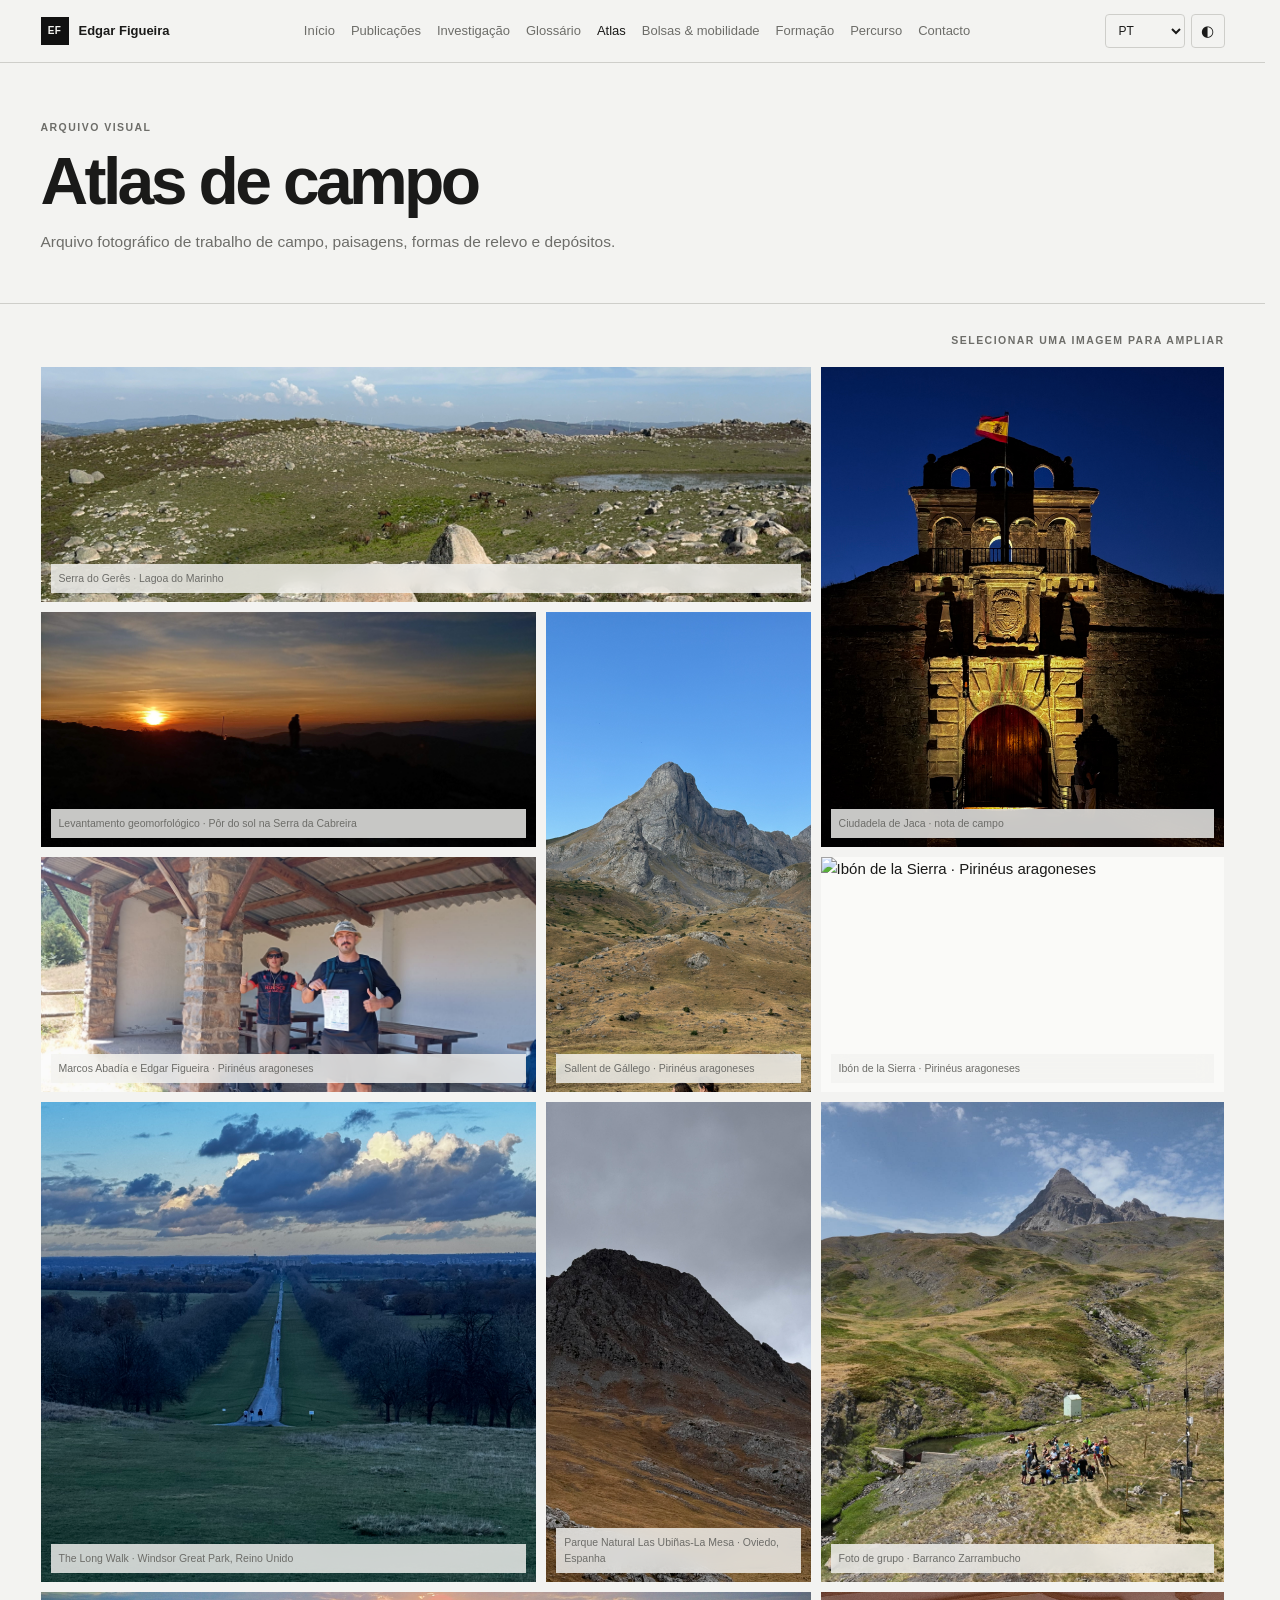
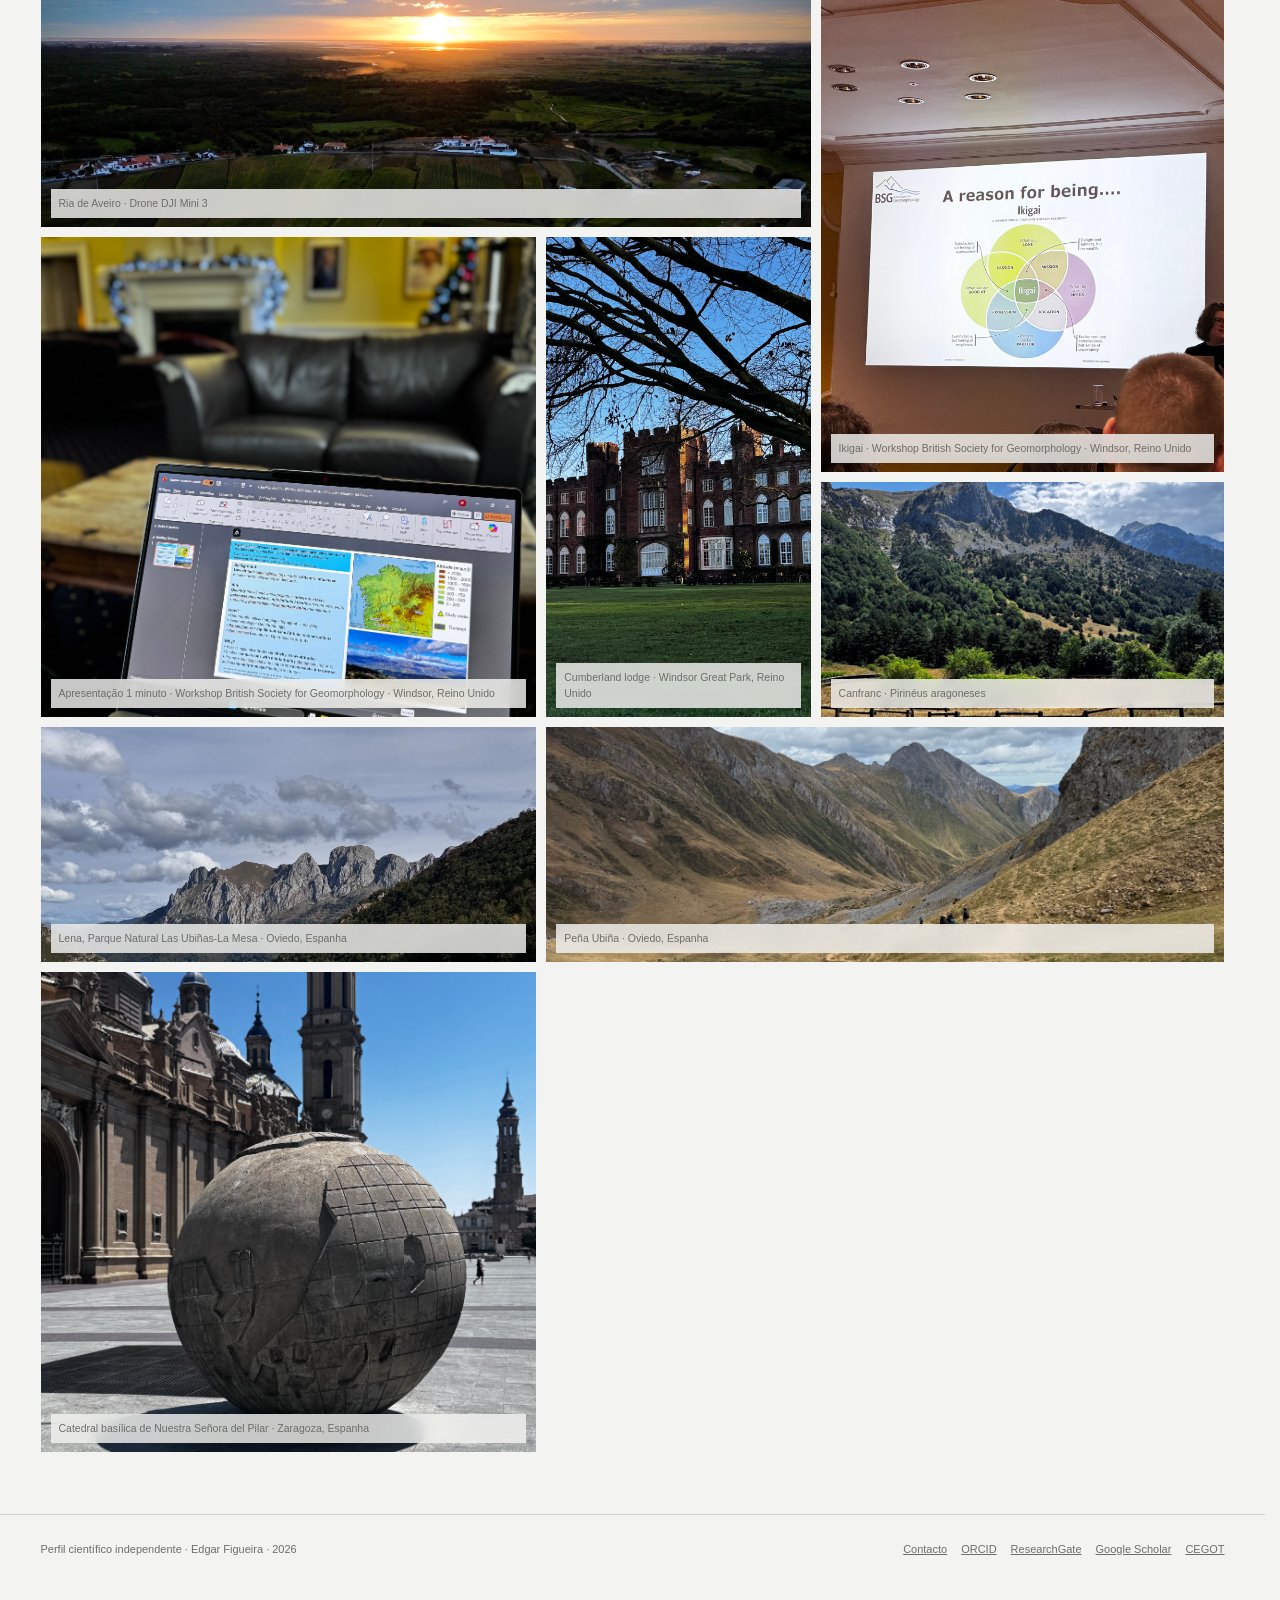
==== atlas.html @ c6c8e788 "Initial portfolio website Initial portfolio website" ====
<!DOCTYPE html>

<html lang="pt">
<head>
<meta charset="utf-8"/>
<meta content="width=device-width,initial-scale=1" name="viewport"/>
<meta content="light dark" name="color-scheme"/>
<link href="styles.css" rel="stylesheet"/>
<meta content="Atlas de campo — fotografias de trabalho de campo, paisagens de montanha e evidências geomorfológicas." data-i18n-content="atlas_meta_description" name="description"/>
<title data-i18n="atlas_meta_title">Atlas de campo · Edgar Figueira</title>
<link data-site-favicon="1" href="assets/favicon.svg" rel="icon" type="image/svg+xml"/>
</head>
<body>
<a class="skip-link" data-i18n="skip" href="#main"></a>
<header class="site-header">
<nav aria-label="Navegação principal" class="navbar" data-i18n-aria="nav_primary">
<a class="brand" href="index.html"><span class="brand-mark" data-profile-mark="1">EF</span><span data-profile-name="1">Edgar Figueira</span></a>
<div class="nav-links" id="navLinks">
<a data-i18n="nav_home" href="index.html"></a><a data-i18n="nav_works" href="works.html"></a><a data-i18n="nav_research" href="research.html"></a><a data-i18n="nav_terms" href="terminology.html"></a><a aria-current="page" data-i18n="nav_atlas" href="atlas.html"></a><a data-i18n="nav_mobility" href="mobility.html"></a><a data-i18n="nav_training" href="training.html"></a><a data-i18n="nav_cv" href="cv.html"></a><a data-i18n="nav_contact" href="contact.html"></a>
</div>
<div class="nav-actions">
<select aria-label="Selecionar idioma" class="lang-select" data-i18n-aria="language_select" id="languageSelect">
<option value="pt">PT</option>
<option value="es">ES</option>
<option value="en">EN</option>
<option value="de">DE</option>
<option value="fr">FR</option>
<option value="it">IT</option>
<option value="no">NO</option>
<option value="zh">中文</option></select><button class="icon-btn" data-i18n-aria="theme" id="themeToggle">
						◐</button><button aria-expanded="false" class="icon-btn menu-btn" data-i18n-aria="menu" id="menuToggle">
						☰
					</button>
</div>
</nav>
</header>
<main id="main">
<section class="page-hero">
<div class="shell">
<div class="kicker" data-i18n="atlas_kicker"></div>
<h1 data-i18n="atlas_title"></h1>
<p data-i18n="atlas_copy"></p>
</div>
</section>
<section class="section atlas-page-section">
<div class="shell">
<div class="section-head atlas-head">
<div></div>
<span class="kicker" data-i18n="atlas_hint"></span>
</div>
<div class="atlas" id="fieldAtlas"></div>
</div>
</section>
</main>
<dialog class="photo-modal" id="photoModal">
<div class="modal-inner">
<div id="photoModalMedia"></div>
<div class="modal-bar">
<span id="photoModalCaption"></span><button class="text-action" data-i18n="close" id="photoModalClose"></button>
</div>
</div>
</dialog>
<footer>
<div class="shell footer-row">
<span><span data-i18n="footer"></span> · <span data-current-year=""></span></span>
<div class="footer-links">
<a data-i18n="nav_contact" href="contact.html"></a><a data-profile-link="orcid" href="https://orcid.org/0000-0001-9567-1648" rel="noopener" target="_blank">ORCID</a><a data-profile-link="researchgate" href="https://www.researchgate.net/profile/Edgar-Figueira-2" rel="noopener" target="_blank">ResearchGate</a><a data-profile-link="googleScholar" href="https://scholar.google.com/citations?user=lm7kI1sAAAAJ&amp;hl=pt-PT&amp;oi=ao" rel="noopener" target="_blank">Google Scholar</a><a data-profile-link="cegot" href="https://cegot.pt/pt/membros/edgar-junceiro-ramos-carneiro-figueira" rel="noopener" target="_blank">CEGOT</a>
</div>
</div>
</footer>
<script src="js/data-loader.js"></script>
<script src="js/app.js"></script>
<script src="js/gallery-render.js"></script>
</body>
</html>
---- styles.css ----
:root {
	--bg: #f3f3f1;
	--text: #1a1a19;
	--muted: #6d6d69;
	--line: #cececa;
	--line2: #a9a9a4;
	--paper: #fafaf8;
	--invert: #111;
	--invtext: #f5f5f2;
	--max: 1240px;
	--shadow: 0 18px 50px rgba(0, 0, 0, 0.08);
}
html[data-theme="dark"] {
	--bg: #171716;
	--text: #ededeb;
	--muted: #a7a7a1;
	--line: #343432;
	--line2: #5d5d58;
	--paper: #1e1e1c;
	--invert: #f0f0ec;
	--invtext: #141413;
	--shadow: 0 20px 55px rgba(0, 0, 0, 0.28);
}
* {
	box-sizing: border-box;
}
html {
	scroll-behavior: smooth;
}
body {
	margin: 0;
	background: var(--bg);
	color: var(--text);
	font-family:
		-apple-system, BlinkMacSystemFont, "Segoe UI", Inter, Roboto, Helvetica,
		Arial, sans-serif;
	font-size: 15px;
	line-height: 1.55;
	-webkit-font-smoothing: antialiased;
}
a {
	color: inherit;
}
button,
select,
input {
	font: inherit;
}
.skip-link {
	position: absolute;
	left: -9999px;
}
.skip-link:focus {
	left: 16px;
	top: 16px;
	z-index: 999;
	background: var(--paper);
	padding: 8px 12px;
}
.shell {
	max-width: var(--max);
	margin: 0 auto;
	padding: 0 28px;
}
.site-header {
	position: sticky;
	top: 0;
	z-index: 100;
	background: color-mix(in srgb, var(--bg) 90%, transparent);
	backdrop-filter: blur(18px);
	border-bottom: 1px solid var(--line);
}
.navbar {
	max-width: var(--max);
	margin: auto;
	min-height: 62px;
	padding: 0 28px;
	display: grid;
	grid-template-columns: auto 1fr auto;
	align-items: center;
	gap: 26px;
}
.brand {
	display: inline-flex;
	align-items: center;
	gap: 10px;
	text-decoration: none;
	font-size: 13px;
	font-weight: 700;
}
.brand-mark {
	width: 28px;
	height: 28px;
	display: grid;
	place-items: center;
	background: var(--invert);
	color: var(--invtext);
	font-size: 10px;
	letter-spacing: 0.03em;
}
.nav-links {
	display: flex;
	justify-content: center;
	gap: 20px;
}
.nav-links a {
	text-decoration: none;
	color: var(--muted);
	font-size: 13px;
}
.nav-links a:hover,
.nav-links a[aria-current="page"] {
	color: var(--text);
}
.nav-actions {
	display: flex;
	gap: 6px;
	align-items: center;
}
.icon-btn,
.lang-select {
	height: 34px;
	border: 1px solid var(--line);
	background: transparent;
	color: var(--text);
	border-radius: 4px;
}
.icon-btn {
	width: 34px;
	cursor: pointer;
}
.lang-select {
	padding: 0 25px 0 9px;
	font-size: 12px;
}
.menu-btn {
	display: none;
}
.hero {
	padding: 72px 0 50px;
}
.hero-grid {
	display: grid;
	grid-template-columns: minmax(0, 1.25fr) minmax(260px, 0.55fr);
	gap: clamp(44px, 8vw, 110px);
	align-items: end;
}
.kicker,
.eyebrow {
	font-size: 10.5px;
	text-transform: uppercase;
	letter-spacing: 0.14em;
	color: var(--muted);
	font-weight: 700;
}
.hero h1,
.page-hero h1,
.work-detail-head h1 {
	margin: 14px 0 16px;
	font-size: clamp(44px, 6.7vw, 76px);
	line-height: 0.98;
	letter-spacing: -0.055em;
	font-weight: 720;
}
.hero-subtitle {
	font-size: clamp(19px, 2.1vw, 27px);
	line-height: 1.3;
	letter-spacing: -0.025em;
	max-width: 760px;
	margin: 0;
}
.hero-copy,
.page-hero p {
	color: var(--muted);
	max-width: 720px;
	font-size: 15.5px;
}
.hero-copy {
	margin: 20px 0 24px;
}
.actions {
	display: flex;
	gap: 18px;
	flex-wrap: wrap;
}
.text-action,
.back-link {
	background: none;
	border: 0;
	padding: 0;
	color: var(--text);
	text-decoration: none;
	font-size: 12.5px;
	font-weight: 650;
	cursor: pointer;
	border-bottom: 1px solid var(--line2);
	padding-bottom: 2px;
}
.text-action:hover,
.back-link:hover {
	border-color: var(--text);
}
.text-action.strong {
	display: inline-block;
	margin-top: 18px;
}
.portrait-wrap {
	margin: 0;
}
.portrait-wrap img {
	width: 100%;
	aspect-ratio: 4/5;
	object-fit: cover;
	display: block;
}
.portrait-wrap figcaption {
	border-top: 1px solid var(--line);
	margin-top: 9px;
	padding-top: 8px;
	color: var(--muted);
	font-size: 11px;
	display: flex;
	justify-content: space-between;
	gap: 12px;
}
.section {
	border-top: 1px solid var(--line);
	padding: 62px 0;
}
.section-head {
	display: grid;
	grid-template-columns: minmax(0, 1fr) minmax(260px, 0.75fr);
	gap: 42px;
	align-items: end;
	margin-bottom: 34px;
}
.section-title {
	font-size: clamp(27px, 3.2vw, 40px);
	line-height: 1.08;
	letter-spacing: -0.04em;
	margin: 0;
	font-weight: 690;
}
.section-copy {
	color: var(--muted);
	margin: 0;
	max-width: 650px;
}
.editorial-lines {
	border-top: 1px solid var(--line);
}
.editorial-line {
	display: grid;
	grid-template-columns: 58px minmax(180px, 0.7fr) 1.3fr;
	gap: 28px;
	padding: 22px 0;
	border-bottom: 1px solid var(--line);
}
.editorial-line .num {
	font-size: 10px;
	color: var(--muted);
	letter-spacing: 0.1em;
}
.editorial-line h3 {
	font-size: 18px;
	margin: 0;
	letter-spacing: -0.025em;
	font-weight: 650;
}
.editorial-line p {
	margin: 0;
	color: var(--muted);
}
.selected-list {
	border-top: 1px solid var(--line);
}
.selected-item {
	display: grid;
	grid-template-columns: 105px 1fr auto;
	gap: 24px;
	align-items: start;
	padding: 24px 0;
	border-bottom: 1px solid var(--line);
	text-decoration: none;
}
.selected-item span {
	font-size: 11px;
	color: var(--muted);
	text-transform: uppercase;
	letter-spacing: 0.08em;
}
.selected-item strong {
	font-size: 18px;
	line-height: 1.35;
	letter-spacing: -0.02em;
	font-weight: 620;
}
.selected-item em {
	font-style: normal;
	color: var(--muted);
	font-size: 12px;
	white-space: nowrap;
}
.selected-item:hover strong {
	text-decoration: underline;
	text-underline-offset: 4px;
}
.metrics {
	display: grid;
	grid-template-columns: repeat(4, 1fr);
	gap: 26px;
}
.metric {
	padding-top: 12px;
	border-top: 1px solid var(--line2);
}
.metric strong {
	display: block;
	font-size: 34px;
	line-height: 1;
	letter-spacing: -0.04em;
	font-weight: 650;
}
.metric span {
	display: block;
	color: var(--muted);
	font-size: 11px;
	margin-top: 7px;
}
.atlas {
	display: grid;
	grid-template-columns: 1.35fr 0.72fr 1.1fr;
	grid-auto-rows: 235px;
	gap: 10px;
}
.atlas-item {
	margin: 0;
	position: relative;
	overflow: hidden;
	background: var(--paper);
	cursor: pointer;
}
.atlas-item.landscape:nth-child(3n + 1) {
	grid-column: span 2;
}
.atlas-item.portrait {
	grid-row: span 2;
}
.atlas-item img {
	width: 100%;
	height: 100%;
	object-fit: cover;
	display: block;
	transition: transform 0.35s ease;
}
.atlas-item:hover img {
	transform: scale(1.012);
}
.atlas-item figcaption {
	position: absolute;
	left: 10px;
	right: 10px;
	bottom: 9px;
	background: color-mix(in srgb, var(--bg) 82%, transparent);
	backdrop-filter: blur(8px);
	padding: 6px 8px;
	font-size: 10.5px;
	color: var(--muted);
}
.photo-placeholder,
.photo-slot > div {
	width: 100%;
	height: 100%;
	display: flex;
	flex-direction: column;
	justify-content: flex-end;
	padding: 18px;
	background: linear-gradient(145deg, var(--paper), var(--bg));
	border: 1px solid var(--line);
	color: var(--muted);
}
.photo-placeholder span,
.photo-slot span {
	font-size: 10px;
	margin-bottom: auto;
}
.photo-placeholder strong,
.photo-slot strong {
	color: var(--text);
	font-size: 13px;
}
.photo-placeholder em,
.photo-slot em {
	font-style: normal;
	font-size: 10px;
	text-transform: uppercase;
	letter-spacing: 0.12em;
}
.photo-modal {
	border: 0;
	padding: 0;
	background: transparent;
	max-width: min(92vw, 1100px);
	max-height: 92vh;
}
.photo-modal::backdrop {
	background: rgba(0, 0, 0, 0.78);
}
.modal-inner {
	background: var(--paper);
	padding: 10px;
}
.modal-inner img {
	display: block;
	max-width: 100%;
	max-height: 78vh;
	object-fit: contain;
}
.modal-bar {
	display: flex;
	justify-content: space-between;
	gap: 18px;
	padding: 10px 4px 2px;
	color: var(--muted);
	font-size: 11px;
}
.page-hero {
	padding: 56px 0 34px;
}
.page-hero h1 {
	font-size: clamp(40px, 5.5vw, 66px);
}
.works-layout {
	display: grid;
	grid-template-columns: minmax(0, 1.1fr) minmax(360px, 0.9fr);
	gap: 54px;
	align-items: start;
	padding-bottom: 76px;
}
.works-panel {
	min-width: 0;
}
.filters {
	position: sticky;
	top: 62px;
	z-index: 40;
	background: color-mix(in srgb, var(--bg) 94%, transparent);
	backdrop-filter: blur(16px);
	padding: 12px 0 16px;
	border-bottom: 1px solid var(--line);
}
.filter-row {
	display: grid;
	grid-template-columns: 1fr auto auto;
	gap: 8px;
}
.search-input,
.filter-select {
	height: 38px;
	background: transparent;
	border: 1px solid var(--line);
	color: var(--text);
	border-radius: 3px;
	padding: 0 10px;
	font-size: 12.5px;
}
.filter-summary {
	color: var(--muted);
	font-size: 10.5px;
	margin-top: 8px;
}
.works-list {
	border-top: 1px solid var(--line);
}
.work-row {
	display: grid;
	grid-template-columns: 104px 1fr;
	gap: 22px;
	padding: 25px 0;
	border-bottom: 1px solid var(--line);
}
.work-row.is-active {
	background: linear-gradient(
		90deg,
		color-mix(in srgb, var(--text) 5%, transparent),
		transparent
	);
}
.work-index {
	display: flex;
	flex-direction: column;
	gap: 4px;
	color: var(--muted);
	font-size: 10.5px;
	text-transform: uppercase;
	letter-spacing: 0.08em;
}
.work-main h2 {
	font-size: 17px;
	line-height: 1.38;
	letter-spacing: -0.018em;
	margin: 0 0 8px;
	font-weight: 620;
}
.work-main h2 a {
	text-decoration: none;
}
.work-main h2 a:hover {
	text-decoration: underline;
	text-underline-offset: 4px;
}
.work-main p {
	margin: 0;
	color: var(--muted);
	font-size: 12.5px;
}
.work-venue {
	margin-top: 3px !important;
}
.work-actions {
	display: flex;
	gap: 15px;
	flex-wrap: wrap;
	margin-top: 13px;
}
.map-panel {
	position: sticky;
	top: 80px;
}
.map-frame {
	border-top: 1px solid var(--line2);
	border-bottom: 1px solid var(--line);
	padding: 10px 0;
}
.map-toolbar {
	display: flex;
	justify-content: space-between;
	align-items: center;
	gap: 16px;
	margin-bottom: 8px;
}
.map-focus {
	font-size: 10.5px;
	color: var(--muted);
	margin: 8px 0 0;
}
.map-panel #map {
	height: min(68vh, 650px);
	min-height: 500px;
	background: var(--paper);
}
.leaflet-container {
	font-family: inherit;
	background: #deded9;
}
.leaflet-tile-pane {
	filter: grayscale(1) contrast(0.88) brightness(1.05);
}
html[data-theme="dark"] .leaflet-tile-pane {
	filter: grayscale(1) invert(0.88) hue-rotate(180deg) brightness(0.7)
		contrast(0.82);
}
.region-outline {
	stroke: var(--muted) !important;
	fill: var(--text) !important;
}
.work-extent {
	stroke: var(--text) !important;
	fill: var(--text) !important;
}
.leaflet-control-attribution {
	font-size: 8px !important;
}
.research-layout {
	display: grid;
	grid-template-columns: 250px 1fr;
	gap: 55px;
	align-items: start;
}
.research-nav {
	position: sticky;
	top: 88px;
}
.research-nav a {
	display: block;
	padding: 8px 0;
	border-bottom: 1px solid var(--line);
	font-size: 12px;
	color: var(--muted);
	text-decoration: none;
}
.research-nav a:hover {
	color: var(--text);
}
.research-copy section {
	padding: 0 0 45px;
}
.research-copy h2 {
	font-size: 29px;
	letter-spacing: -0.035em;
	margin: 0 0 15px;
}
.research-copy p {
	color: var(--muted);
	max-width: 760px;
}
.glossary-tools {
	display: grid;
	grid-template-columns: 1fr auto;
	gap: 8px;
	margin: 24px 0 8px;
}
.glossary-count {
	font-size: 10.5px;
	color: var(--muted);
	margin-bottom: 8px;
}
.glossary-list {
	border-top: 1px solid var(--line);
}
.glossary-row {
	border-bottom: 1px solid var(--line);
}
.glossary-row summary {
	list-style: none;
	cursor: pointer;
	display: grid;
	grid-template-columns: 50px 1fr auto;
	gap: 18px;
	align-items: center;
	padding: 14px 0;
}
.glossary-row summary::-webkit-details-marker {
	display: none;
}
.glossary-no {
	font-size: 10px;
	color: var(--muted);
}
.glossary-main {
	display: flex;
	flex-direction: column;
}
.glossary-main strong {
	font-size: 14px;
	font-weight: 620;
}
.glossary-main small {
	color: var(--muted);
	font-size: 10.5px;
}
.glossary-expand {
	color: var(--muted);
	font-size: 10px;
}
.language-grid {
	display: grid;
	grid-template-columns: repeat(4, 1fr);
	gap: 0;
	border-top: 1px solid var(--line);
	padding: 0 0 14px 50px;
}
.language-grid div {
	padding: 12px 14px 5px 0;
}
.language-grid span {
	display: block;
	color: var(--muted);
	font-size: 9px;
	letter-spacing: 0.08em;
	margin-bottom: 3px;
}
.language-grid strong {
	font-size: 12.5px;
	font-weight: 580;
}
.glossary-note {
	font-size: 11px;
	color: var(--muted);
	margin-top: 16px;
}
.cv-grid {
	display: grid;
	grid-template-columns: 260px 1fr;
	gap: 58px;
	padding-bottom: 75px;
}
.cv-aside {
	position: sticky;
	top: 88px;
}
.cv-aside p {
	color: var(--muted);
	font-size: 13px;
}
.cv-block {
	border-top: 1px solid var(--line2);
	padding: 20px 0 38px;
}
.cv-block h2 {
	font-size: 26px;
	margin: 0 0 12px;
	letter-spacing: -0.03em;
}
.cv-entry {
	display: grid;
	grid-template-columns: 135px 1fr;
	gap: 22px;
	padding: 15px 0;
	border-bottom: 1px solid var(--line);
}
.cv-entry .date {
	font-size: 10.5px;
	color: var(--muted);
}
.cv-entry h3 {
	font-size: 14px;
	margin: 0 0 3px;
}
.cv-entry p {
	font-size: 12.5px;
	color: var(--muted);
	margin: 0;
}
.work-detail {
	padding: 50px 0 80px;
}
.work-detail-head {
	max-width: 990px;
	padding: 22px 0 38px;
}
.work-detail-head h1 {
	font-size: clamp(34px, 5vw, 62px);
	max-width: 980px;
}
.detail-authors {
	font-size: 14px;
	margin: 0;
}
.detail-venue {
	color: var(--muted);
	font-size: 12.5px;
	margin: 4px 0 0;
}
.detail-grid {
	display: grid;
	grid-template-columns: minmax(0, 1.25fr) minmax(320px, 0.75fr);
	gap: 65px;
	align-items: start;
	border-top: 1px solid var(--line2);
	padding-top: 30px;
}
.detail-copy section {
	display: grid;
	grid-template-columns: 165px 1fr;
	gap: 26px;
	padding: 22px 0;
	border-bottom: 1px solid var(--line);
}
.detail-copy h2 {
	font-size: 11px;
	text-transform: uppercase;
	letter-spacing: 0.1em;
	margin: 2px 0;
	color: var(--muted);
}
.detail-copy p,
.detail-copy ul {
	margin: 0;
	font-size: 14px;
}
.detail-copy ul {
	padding-left: 18px;
}
.detail-copy li + li {
	margin-top: 7px;
}
.citation {
	font-family: ui-monospace, SFMono-Regular, Menlo, Consolas, monospace;
	font-size: 11.5px !important;
}
.source-note {
	color: var(--muted);
	font-size: 12px !important;
}
.detail-side {
	position: sticky;
	top: 82px;
}
.detail-map {
	height: 350px;
	background: var(--paper);
	border-top: 1px solid var(--line2);
	border-bottom: 1px solid var(--line);
}
.detail-photo {
	height: 230px;
	margin-top: 34px;
}
.related {
	margin-top: 55px;
	border-top: 1px solid var(--line2);
}
.related h2 {
	font-size: 18px;
	margin: 20px 0;
}
.related a {
	display: grid;
	grid-template-columns: 72px 1fr;
	gap: 20px;
	padding: 14px 0;
	border-bottom: 1px solid var(--line);
	text-decoration: none;
}
.related a span {
	font-size: 10.5px;
	color: var(--muted);
}
.related a strong {
	font-size: 13.5px;
	font-weight: 590;
}
.related a:hover strong {
	text-decoration: underline;
}
footer {
	border-top: 1px solid var(--line);
	padding: 26px 0 42px;
	color: var(--muted);
	font-size: 11px;
}
.footer-row {
	display: flex;
	justify-content: space-between;
	gap: 20px;
	flex-wrap: wrap;
}
.footer-links {
	display: flex;
	gap: 14px;
}
.footer-links a {
	color: var(--muted);
}
@media (max-width: 960px) {
	.navbar {
		grid-template-columns: auto auto;
		justify-content: space-between;
	}
	.nav-links {
		display: none;
		grid-column: 1/-1;
		justify-content: flex-start;
		padding-bottom: 10px;
	}
	.nav-links.open {
		display: flex;
		flex-wrap: wrap;
	}
	.menu-btn {
		display: block;
	}
	.hero-grid,
	.works-layout,
	.detail-grid,
	.cv-grid,
	.research-layout {
		grid-template-columns: 1fr;
	}
	.portrait-wrap {
		max-width: 380px;
	}
	.map-panel,
	.detail-side,
	.cv-aside,
	.research-nav {
		position: static;
	}
	.map-panel #map {
		min-height: 430px;
		height: 54vh;
	}
	.section-head {
		grid-template-columns: 1fr;
	}
	.atlas {
		grid-template-columns: 1fr 1fr;
		grid-auto-rows: 210px;
	}
	.atlas-item.landscape:nth-child(3n + 1) {
		grid-column: span 2;
	}
	.language-grid {
		grid-template-columns: repeat(2, 1fr);
	}
	.metrics {
		grid-template-columns: repeat(2, 1fr);
	}
}
@media (max-width: 620px) {
	body {
		font-size: 14px;
	}
	.shell,
	.navbar {
		padding-left: 17px;
		padding-right: 17px;
	}
	.brand span:last-child {
		display: none;
	}
	.hero {
		padding-top: 48px;
	}
	.hero h1 {
		font-size: 46px;
	}
	.section {
		padding: 48px 0;
	}
	.editorial-line {
		grid-template-columns: 35px 1fr;
	}
	.editorial-line p {
		grid-column: 2;
	}
	.selected-item {
		grid-template-columns: 72px 1fr;
	}
	.selected-item em {
		display: none;
	}
	.atlas {
		grid-template-columns: 1fr;
		grid-auto-rows: auto;
	}
	.atlas-item {
		height: 220px;
	}
	.atlas-item.landscape:nth-child(3n + 1) {
		grid-column: auto;
	}
	.atlas-item.portrait {
		grid-row: auto;
		height: 360px;
	}
	.filter-row,
	.glossary-tools {
		grid-template-columns: 1fr;
	}
	.work-row {
		grid-template-columns: 72px 1fr;
	}
	.language-grid {
		grid-template-columns: 1fr;
		padding-left: 0;
	}
	.glossary-row summary {
		grid-template-columns: 35px 1fr;
	}
	.glossary-expand {
		display: none;
	}
	.detail-copy section {
		grid-template-columns: 1fr;
		gap: 8px;
	}
	.cv-entry {
		grid-template-columns: 1fr;
		gap: 5px;
	}
	.metrics {
		grid-template-columns: 1fr 1fr;
	}
}
@media (prefers-reduced-motion: reduce) {
	* {
		scroll-behavior: auto !important;
		transition: none !important;
	}
}
.metrics-source {
	margin: 18px 0 0;
	color: var(--muted);
	font-size: 10px;
	letter-spacing: 0.02em;
}
.metrics-source a {
	color: inherit;
	text-decoration: none;
	border-bottom: 1px solid var(--line);
}
.metrics-source a:hover {
	color: var(--text);
	border-color: var(--text);
}
.atlas-page-section {
	padding-top: 28px;
}
.atlas-head {
	grid-template-columns: 1fr auto;
	margin-bottom: 18px;
}
.atlas-head .kicker {
	text-align: right;
}
@media (max-width: 620px) {
	.atlas-head {
		grid-template-columns: 1fr;
	}
	.atlas-head .kicker {
		text-align: left;
	}
}
/* V4 — spatial index uses centroids + bounding-box navigation only */
.study-centroid {
	stroke: var(--text) !important;
	fill: var(--text) !important;
	transition:
		r 0.18s ease,
		fill-opacity 0.18s ease,
		stroke-width 0.18s ease;
}
.glossary-page-section {
	padding-top: 18px;
}
.glossary-shell {
	max-width: 980px;
}
.detail-photo-image {
	height: auto;
	margin: 34px 0 0;
}
.detail-photo-image img {
	display: block;
	width: 100%;
	max-height: 430px;
	object-fit: cover;
}
.detail-photo-image figcaption {
	margin-top: 7px;
	color: var(--muted);
	font-size: 10.5px;
}

/* V4.1 — robust per-work spatial index */
.study-centroid {
	cursor: pointer;
}
.leaflet-tooltip {
	font: 11px/1.35
		var(
			--font-sans,
			system-ui,
			-apple-system,
			BlinkMacSystemFont,
			"Segoe UI",
			sans-serif
		);
	background: var(--bg);
	color: var(--text);
	border: 1px solid var(--line);
	box-shadow: none;
	border-radius: 2px;
	padding: 6px 8px;
}
.leaflet-tooltip strong {
	font-weight: 650;
}
.leaflet-tooltip-top:before {
	border-top-color: var(--line);
}

/* V5 — photographic homepage + restrained scroll interaction */
.home-hero {
	padding-top: 64px;
	padding-bottom: 66px;
	overflow: hidden;
}
.home-hero-grid {
	grid-template-columns: minmax(0, 1.12fr) minmax(320px, 0.72fr);
	align-items: center;
}
.home-hero-copy {
	padding-bottom: 10px;
}
.home-hero-media {
	position: relative;
	min-width: 0;
	transform: translateY(var(--home-photo-shift, 0));
	transition: transform 0.08s linear;
}
.home-portrait {
	width: min(100%, 430px);
	margin-left: auto;
}
.home-portrait img {
	aspect-ratio: 4/5;
}
.home-field-image {
	position: absolute;
	left: -64px;
	bottom: 42px;
	width: min(55%, 240px);
	margin: 0;
	background: var(--bg);
	padding: 7px 7px 0;
	border-top: 1px solid var(--line2);
}
.home-field-image[hidden] {
	display: none;
}
.home-field-image img {
	display: block;
	width: 100%;
	aspect-ratio: 3/2;
	object-fit: cover;
}
.home-field-image figcaption {
	padding: 7px 0 8px;
	color: var(--muted);
	font-size: 9.5px;
	line-height: 1.35;
}
.home-highlights-section {
	padding-top: 56px;
	padding-bottom: 56px;
}
.home-atlas-preview {
	padding-top: 66px;
	padding-bottom: 72px;
}
.home-atlas-preview[hidden] {
	display: none;
}
.atlas-preview-head {
	align-items: start;
}
.home-photo-mosaic {
	display: grid;
	grid-template-columns: 1.38fr 0.78fr 1fr;
	grid-template-rows: 180px 180px;
	gap: 9px;
	min-height: 369px;
}
.home-photo {
	position: relative;
	display: block;
	overflow: hidden;
	background: var(--paper);
	min-width: 0;
}
.home-photo-1 {
	grid-column: 1;
	grid-row: 1/3;
}
.home-photo-2 {
	grid-column: 2;
	grid-row: 1/3;
}
.home-photo-3 {
	grid-column: 3;
	grid-row: 1;
}
.home-photo-4 {
	grid-column: 3;
	grid-row: 2;
}
.home-photo-5,
.home-photo-6 {
	display: none;
}
.home-photo img {
	width: 100%;
	height: 100%;
	object-fit: cover;
	display: block;
	transition:
		transform 0.55s cubic-bezier(0.2, 0.75, 0.25, 1),
		filter 0.35s ease;
}
.home-photo span {
	position: absolute;
	left: 10px;
	right: 10px;
	bottom: 9px;
	font-size: 9.5px;
	line-height: 1.35;
	color: #f5f5f2;
	text-shadow: 0 1px 8px rgba(0, 0, 0, 0.65);
	opacity: 0.92;
}
.home-photo:after {
	content: "";
	position: absolute;
	inset: auto 0 0;
	height: 45%;
	background: linear-gradient(to top, rgba(0, 0, 0, 0.38), transparent);
	pointer-events: none;
}
.home-photo span {
	z-index: 1;
}
@media (hover: hover) and (pointer: fine) {
	.home-photo:hover img {
		transform: scale(1.018);
	}
}
.home-metrics-section {
	padding-top: 74px;
	padding-bottom: 70px;
}
.home-metrics-section .metrics {
	gap: 44px;
}
.home-metrics-section .metric {
	border-top: 0;
	padding-top: 0;
}
.home-metrics-section .metric strong {
	font-size: clamp(42px, 5vw, 66px);
	font-weight: 580;
	letter-spacing: -0.06em;
	font-variant-numeric: tabular-nums;
}
.home-metrics-section .metric span {
	border-top: 1px solid var(--line2);
	padding-top: 9px;
	margin-top: 12px;
}
.home-contact-section {
	padding-top: 60px;
}
.contact-links {
	gap: 22px 28px;
}
.reveal-ready {
	opacity: 0;
	transform: translateY(13px);
	transition:
		opacity 0.7s ease,
		transform 0.7s cubic-bezier(0.2, 0.75, 0.25, 1);
}
.reveal-ready.is-visible {
	opacity: 1;
	transform: none;
}
@media (max-width: 1040px) {
	.home-field-image {
		left: -26px;
		width: 48%;
	}
	.home-photo-mosaic {
		grid-template-columns: 1.35fr 0.8fr;
		grid-template-rows: 210px 210px;
	}
	.home-photo-1 {
		grid-column: 1;
		grid-row: 1/3;
	}
	.home-photo-2 {
		grid-column: 2;
		grid-row: 1;
	}
	.home-photo-3 {
		grid-column: 2;
		grid-row: 2;
	}
	.home-photo-4 {
		display: none;
	}
}
@media (max-width: 960px) {
	.home-hero-grid {
		grid-template-columns: 1fr;
		align-items: start;
	}
	.home-hero-media {
		width: min(76vw, 540px);
		margin-left: auto;
		margin-top: 28px;
	}
	.home-portrait {
		width: 78%;
		margin-right: 0;
	}
	.home-field-image {
		display: block;
		left: 0;
		bottom: 34px;
		width: 43%;
	}
	.home-field-image[hidden] {
		display: none;
	}
	.home-metrics-section .metrics {
		gap: 34px;
	}
}
@media (max-width: 620px) {
	.home-hero {
		padding-top: 42px;
		padding-bottom: 52px;
	}
	.home-hero-media {
		width: 100%;
		margin-top: 34px;
	}
	.home-portrait {
		width: 82%;
		margin-left: auto;
	}
	.home-field-image {
		left: 0;
		bottom: 24px;
		width: 46%;
		padding: 5px 5px 0;
	}
	.home-photo-mosaic {
		display: grid;
		grid-template-columns: 1.25fr 0.75fr;
		grid-template-rows: 190px 150px;
		min-height: 349px;
		gap: 6px;
	}
	.home-photo-1 {
		grid-column: 1;
		grid-row: 1/3;
	}
	.home-photo-2 {
		grid-column: 2;
		grid-row: 1;
	}
	.home-photo-3 {
		grid-column: 2;
		grid-row: 2;
	}
	.home-photo-4 {
		display: none;
	}
	.home-metrics-section .metric strong {
		font-size: 42px;
	}
	.home-metrics-section .metrics {
		gap: 28px 20px;
	}
	.reveal-ready {
		transform: translateY(8px);
	}
}
@media (prefers-reduced-motion: reduce) {
	.home-hero-media {
		transform: none !important;
	}
	.reveal-ready {
		opacity: 1 !important;
		transform: none !important;
	}
}
.home-photo-mosaic[data-count="1"] {
	grid-template-columns: 1fr;
	grid-template-rows: 390px;
}
.home-photo-mosaic[data-count="1"] .home-photo-1 {
	grid-column: 1;
	grid-row: 1;
}
.home-photo-mosaic[data-count="2"] {
	grid-template-columns: 1.45fr 0.8fr;
	grid-template-rows: 390px;
}
.home-photo-mosaic[data-count="2"] .home-photo-1 {
	grid-column: 1;
	grid-row: 1;
}
.home-photo-mosaic[data-count="2"] .home-photo-2 {
	grid-column: 2;
	grid-row: 1;
}
.home-photo-mosaic[data-count="3"] {
	grid-template-columns: 1.35fr 0.8fr;
	grid-template-rows: 195px 195px;
}
.home-photo-mosaic[data-count="3"] .home-photo-1 {
	grid-column: 1;
	grid-row: 1/3;
}
.home-photo-mosaic[data-count="3"] .home-photo-2 {
	grid-column: 2;
	grid-row: 1;
}
.home-photo-mosaic[data-count="3"] .home-photo-3 {
	grid-column: 2;
	grid-row: 2;
}
@media (max-width: 620px) {
	.home-photo-mosaic[data-count="1"] {
		grid-template-rows: 300px;
	}
	.home-photo-mosaic[data-count="2"] {
		grid-template-columns: 1fr 1fr;
		grid-template-rows: 260px;
	}
	.home-photo-mosaic[data-count="3"] {
		grid-template-columns: 1.15fr 0.85fr;
		grid-template-rows: 150px 150px;
	}
}

/* V6 — dedicated research, terminology, mobility and contact pages */
.nav-links {
	gap: 16px;
}
.research-editorial {
	display: grid;
	grid-template-columns: minmax(270px, 0.75fr) minmax(0, 1.25fr);
	gap: 70px;
	align-items: start;
}
.research-lead {
	position: sticky;
	top: 94px;
}
.research-lead h2 {
	font-size: clamp(28px, 3.4vw, 43px);
	letter-spacing: -0.045em;
	line-height: 1.07;
	margin: 10px 0 18px;
}
.research-lead p {
	color: var(--muted);
	max-width: 500px;
}
.research-axis-list {
	border-top: 1px solid var(--line);
}
.research-axis {
	display: grid;
	grid-template-columns: 48px 1fr;
	gap: 22px;
	padding: 25px 0;
	border-bottom: 1px solid var(--line);
}
.research-axis > span {
	font-size: 10px;
	color: var(--muted);
	letter-spacing: 0.1em;
	padding-top: 4px;
}
.research-axis h3 {
	margin: 0 0 8px;
	font-size: 20px;
	letter-spacing: -0.025em;
	font-weight: 640;
}
.research-axis p {
	margin: 0;
	color: var(--muted);
	max-width: 720px;
}
.research-methods-layout {
	display: grid;
	grid-template-columns: minmax(260px, 0.65fr) minmax(0, 1.35fr);
	gap: 70px;
	align-items: start;
}
.method-stream {
	display: flex;
	flex-wrap: wrap;
	gap: 0;
	margin-top: 28px;
	border-top: 1px solid var(--line);
}
.method-stream span {
	padding: 11px 18px 11px 0;
	margin-right: 18px;
	border-bottom: 1px solid var(--line);
	font-size: 12px;
	color: var(--muted);
}
.research-links {
	display: grid;
	grid-template-columns: repeat(3, 1fr);
	gap: 36px;
}
.research-links a {
	text-decoration: none;
	border-top: 1px solid var(--line2);
	padding-top: 13px;
}
.research-links a span {
	display: block;
	color: var(--muted);
	font-size: 10px;
	text-transform: uppercase;
	letter-spacing: 0.1em;
	margin-bottom: 15px;
}
.research-links a strong {
	font-size: 18px;
	letter-spacing: -0.02em;
	font-weight: 620;
}
.research-links a:hover strong {
	text-decoration: underline;
	text-underline-offset: 4px;
}
.mobility-layout {
	display: grid;
	grid-template-columns: 230px 1fr;
	gap: 70px;
	align-items: start;
}
.mobility-layout aside {
	position: sticky;
	top: 92px;
}
.mobility-layout aside p {
	font-size: 12.5px;
	color: var(--muted);
	margin: 12px 0 0;
}
.mobility-list {
	border-top: 1px solid var(--line2);
}
.mobility-entry {
	display: grid;
	grid-template-columns: 150px 1fr;
	gap: 34px;
	padding: 28px 0;
	border-bottom: 1px solid var(--line);
}
.mobility-meta {
	display: flex;
	flex-direction: column;
	gap: 6px;
	color: var(--muted);
	font-size: 10.5px;
	text-transform: uppercase;
	letter-spacing: 0.08em;
}
.mobility-main h2 {
	margin: 0;
	font-size: 20px;
	line-height: 1.25;
	letter-spacing: -0.025em;
	font-weight: 640;
}
.mobility-title-line {
	display: flex;
	justify-content: space-between;
	gap: 24px;
	align-items: flex-start;
}
.mobility-status {
	white-space: nowrap;
	font-size: 10px;
	color: var(--muted);
	border-bottom: 1px solid var(--line2);
	padding-bottom: 3px;
}
.mobility-place {
	font-size: 12px !important;
	color: var(--muted) !important;
	margin: 6px 0 14px !important;
}
.mobility-main p {
	margin: 0;
	max-width: 720px;
	color: var(--muted);
}
.mobility-link-row {
	margin-top: 14px !important;
}
.mobility-link {
	display: inline-flex;
	align-items: center;
	gap: 7px;
	font-size: 11.5px;
	color: var(--text);
	text-decoration: none;
	border-bottom: 1px solid var(--line2);
	padding-bottom: 3px;
	transition:
		border-color 0.2s ease,
		opacity 0.2s ease;
}
.mobility-link:hover {
	border-color: var(--text);
}
.mobility-link:focus-visible {
	outline: 2px solid currentColor;
	outline-offset: 4px;
}
.contact-layout {
	display: grid;
	grid-template-columns: minmax(0, 1.2fr) minmax(290px, 0.65fr);
	gap: 90px;
	align-items: start;
}
.contact-form-wrap > .eyebrow,
.contact-directory > .eyebrow {
	margin-bottom: 26px;
}
.contact-form {
	border-top: 1px solid var(--line2);
}
.contact-form label {
	display: block;
	border-bottom: 1px solid var(--line);
	padding: 18px 0;
}
.contact-form label > span {
	display: block;
	font-size: 10px;
	text-transform: uppercase;
	letter-spacing: 0.1em;
	color: var(--muted);
	margin-bottom: 7px;
}
.contact-form input,
.contact-form textarea {
	display: block;
	width: 100%;
	border: 0;
	background: transparent;
	color: var(--text);
	outline: none;
	padding: 0;
	font-size: 15px;
	resize: vertical;
}
.contact-form textarea {
	min-height: 150px;
	line-height: 1.55;
}
.contact-form input:focus,
.contact-form textarea:focus {
	box-shadow: 0 1px 0 var(--text);
}
.contact-form-actions {
	display: flex;
	gap: 12px;
	flex-wrap: wrap;
	margin-top: 22px;
}
.contact-submit,
.contact-secondary {
	min-height: 42px;
	padding: 0 17px;
	border-radius: 2px;
	cursor: pointer;
	font-size: 12px;
	font-weight: 650;
}
.contact-submit {
	background: var(--invert);
	color: var(--invtext);
	border: 1px solid var(--invert);
}
.contact-secondary {
	background: transparent;
	color: var(--text);
	border: 1px solid var(--line2);
}
.contact-status {
	min-height: 20px;
	color: var(--muted);
	font-size: 11px;
	margin: 12px 0 0;
}
.contact-privacy {
	color: var(--muted);
	font-size: 10.5px;
	max-width: 610px;
	margin: 12px 0 0;
}
.contact-address {
	padding: 15px 0;
	border-top: 1px solid var(--line);
}
.contact-address span {
	display: block;
	color: var(--muted);
	font-size: 10px;
	text-transform: uppercase;
	letter-spacing: 0.09em;
	margin-bottom: 4px;
}
.contact-address a {
	text-decoration: none;
	font-size: 14px;
}
.contact-address a:hover {
	text-decoration: underline;
	text-underline-offset: 3px;
}
.contact-profile-list {
	margin-top: 28px;
	border-top: 1px solid var(--line2);
}
.contact-profile-list a {
	display: grid;
	grid-template-columns: 105px 1fr;
	gap: 18px;
	padding: 14px 0;
	border-bottom: 1px solid var(--line);
	text-decoration: none;
}
.contact-profile-list span {
	font-size: 10px;
	text-transform: uppercase;
	letter-spacing: 0.08em;
	color: var(--muted);
}
.contact-profile-list strong {
	font-size: 12.5px;
	font-weight: 590;
}
.contact-profile-list a:hover strong {
	text-decoration: underline;
	text-underline-offset: 3px;
}
@media (max-width: 1080px) {
	.nav-links {
		gap: 13px;
	}
	.nav-links a {
		font-size: 12px;
	}
}
@media (max-width: 960px) {
	.research-editorial,
	.research-methods-layout,
	.mobility-layout,
	.contact-layout {
		grid-template-columns: 1fr;
	}
	.research-lead,
	.mobility-layout aside {
		position: static;
	}
	.research-links {
		grid-template-columns: 1fr 1fr;
	}
	.contact-layout {
		gap: 55px;
	}
}
@media (max-width: 620px) {
	.research-axis {
		grid-template-columns: 34px 1fr;
	}
	.research-links {
		grid-template-columns: 1fr;
	}
	.mobility-entry {
		grid-template-columns: 1fr;
		gap: 10px;
	}
	.mobility-title-line {
		display: block;
	}
	.mobility-status {
		display: inline-block;
		margin-top: 8px;
	}
	.contact-profile-list a {
		grid-template-columns: 95px 1fr;
	}
}

/* V7.2 — device-safe mobile/tablet navigation
   The drawer is appended directly to <body> by js/app.js, so it is not
   constrained by the sticky/backdrop-filter header. */
html {
	overflow-x: clip;
	scrollbar-gutter: stable;
}
body {
	overflow-x: clip;
}
.mobile-nav-root {
	display: none;
}

@media (max-width: 1100px) {
	.site-header {
		background: var(--bg);
		-webkit-backdrop-filter: none;
		backdrop-filter: none;
	}
	.site-header .navbar {
		grid-template-columns: auto minmax(0, 1fr) auto !important;
		justify-content: stretch !important;
		min-height: 62px;
	}
	.navbar > .nav-links {
		display: none !important;
	}
	.nav-actions {
		grid-column: 3 !important;
		justify-self: end !important;
		position: static !important;
		z-index: auto !important;
		min-width: 0;
	}
	.menu-btn {
		display: inline-grid !important;
		place-items: center;
	}

	.mobile-nav-root {
		display: block;
		position: fixed;
		inset: 0;
		z-index: 1000;
		visibility: hidden;
		pointer-events: none;
	}
	.mobile-nav-backdrop {
		position: absolute;
		inset: 0;
		background: rgba(0, 0, 0, 0.3);
		opacity: 0;
		transition: opacity 0.24s ease;
	}
	.mobile-nav-drawer {
		position: absolute;
		top: 0;
		right: 0;
		bottom: 0;
		width: min(92vw, 400px);
		max-width: 100%;
		min-height: 0;
		display: grid;
		grid-template-rows: 62px minmax(0, 1fr);
		background: var(--paper);
		border-left: 1px solid var(--line);
		box-shadow: -22px 0 54px rgba(0, 0, 0, 0.14);
		transform: translate3d(100%, 0, 0);
		transition: transform 0.28s cubic-bezier(0.2, 0.75, 0.25, 1);
		will-change: transform;
	}
	html[data-theme="dark"] .mobile-nav-drawer {
		box-shadow: -22px 0 54px rgba(0, 0, 0, 0.38);
	}
	.mobile-nav-root.is-open {
		visibility: visible;
		pointer-events: auto;
	}
	.mobile-nav-root.is-open .mobile-nav-backdrop {
		opacity: 1;
	}
	.mobile-nav-root.is-open .mobile-nav-drawer {
		transform: translate3d(0, 0, 0);
	}

	.mobile-nav-head {
		display: flex;
		align-items: center;
		justify-content: space-between;
		gap: 18px;
		min-width: 0;
		padding-left: max(18px, env(safe-area-inset-left));
		padding-right: max(14px, env(safe-area-inset-right));
		border-bottom: 1px solid var(--line);
	}
	.mobile-nav-brand {
		display: flex;
		align-items: center;
		gap: 10px;
		min-width: 0;
		color: var(--text);
		text-decoration: none;
		font-size: 12.5px;
		font-weight: 680;
	}
	.mobile-nav-brand .brand-mark {
		flex: 0 0 auto;
	}
	.mobile-nav-brand span:last-child {
		overflow: hidden;
		white-space: nowrap;
		text-overflow: ellipsis;
	}
	.mobile-nav-close {
		flex: 0 0 42px;
		width: 42px;
		height: 42px;
		display: grid;
		place-items: center;
		border: 0;
		background: transparent;
		color: var(--text);
		cursor: pointer;
		font-size: 24px;
		line-height: 1;
		border-radius: 4px;
	}
	.mobile-nav-close:hover {
		background: color-mix(in srgb, var(--text) 5%, transparent);
	}
	.mobile-nav-close:focus-visible,
	.mobile-nav-links a:focus-visible {
		outline: 2px solid var(--text);
		outline-offset: 2px;
	}

	.mobile-nav-links {
		min-height: 0;
		overflow-y: auto;
		overflow-x: hidden;
		-webkit-overflow-scrolling: touch;
		overscroll-behavior: contain;
		display: flex;
		flex-direction: column;
		align-items: stretch;
		justify-content: flex-start;
		padding: 14px max(20px, env(safe-area-inset-right))
			max(26px, env(safe-area-inset-bottom))
			max(20px, env(safe-area-inset-left));
	}
	.mobile-nav-links a {
		flex: 0 0 auto;
		display: flex;
		align-items: center;
		gap: 12px;
		min-height: 52px;
		padding: 10px 2px;
		border-bottom: 1px solid var(--line);
		color: var(--text);
		text-decoration: none;
		font-size: 15.5px;
		line-height: 1.25;
		letter-spacing: -0.012em;
	}
	.mobile-nav-links a:first-child {
		border-top: 1px solid var(--line);
	}
	.mobile-nav-links a[aria-current="page"] {
		font-weight: 680;
	}
	.mobile-nav-links a[aria-current="page"]::after {
		content: "";
		width: 5px;
		height: 5px;
		margin-left: auto;
		flex: 0 0 auto;
		border-radius: 50%;
		background: var(--text);
	}
	body.nav-open {
		overflow: hidden;
	}
}

@media (max-width: 620px) {
	.site-header .navbar {
		min-height: 58px;
	}
	.mobile-nav-drawer {
		grid-template-rows: 58px minmax(0, 1fr);
		width: min(94vw, 380px);
	}
	.mobile-nav-links {
		padding-top: 10px;
	}
	.mobile-nav-links a {
		min-height: 49px;
		font-size: 15px;
	}
	.lang-select {
		max-width: 68px;
	}
}

@media (max-width: 360px) {
	.nav-actions {
		gap: 4px;
	}
	.icon-btn {
		width: 32px;
		height: 32px;
	}
	.lang-select {
		height: 32px;
		padding-left: 7px;
		padding-right: 20px;
	}
	.mobile-nav-links a {
		font-size: 14.5px;
	}
}

@media (min-width: 1101px) {
	.mobile-nav-root {
		display: none !important;
	}
}

@media (prefers-reduced-motion: reduce) {
	.mobile-nav-backdrop,
	.mobile-nav-drawer {
		transition: none !important;
	}
}

/* V7.4 — live open citation metrics */
.metrics-source {
	display: flex;
	align-items: baseline;
	gap: 6px;
	flex-wrap: wrap;
}
.metrics-source #metricsLiveStatus {
	color: var(--muted);
}
.metrics-note {
	max-width: 760px;
	margin: 8px 0 0;
	color: var(--muted);
	font-size: 10px;
	line-height: 1.5;
}
.metric-live strong {
	min-width: 1ch;
}
@media (max-width: 620px) {
	.metrics-source {
		gap: 5px;
	}
	.metrics-note {
		font-size: 9.5px;
	}
}

.cv-description {
	margin-top: 0.4rem;
	margin-bottom: 0;
	max-width: 64ch;
	line-height: 1.55;
}

.cv-tech {
	margin-top: 0.45rem;
	margin-bottom: 0;
	font-size: 0.82rem;
	line-height: 1.45;
	opacity: 0.62;
	letter-spacing: 0.01em;
}

.cv-entry > div > p:first-of-type a {
	color: inherit;
	text-decoration-color: currentColor;
	text-decoration-thickness: 1px;
	text-underline-offset: 0.18em;
	text-decoration-color: color-mix(in srgb, currentColor 35%, transparent);
	transition: text-decoration-color 0.2s ease;
}

.cv-entry > div > p:first-of-type a:hover {
	text-decoration-color: currentColor;
}
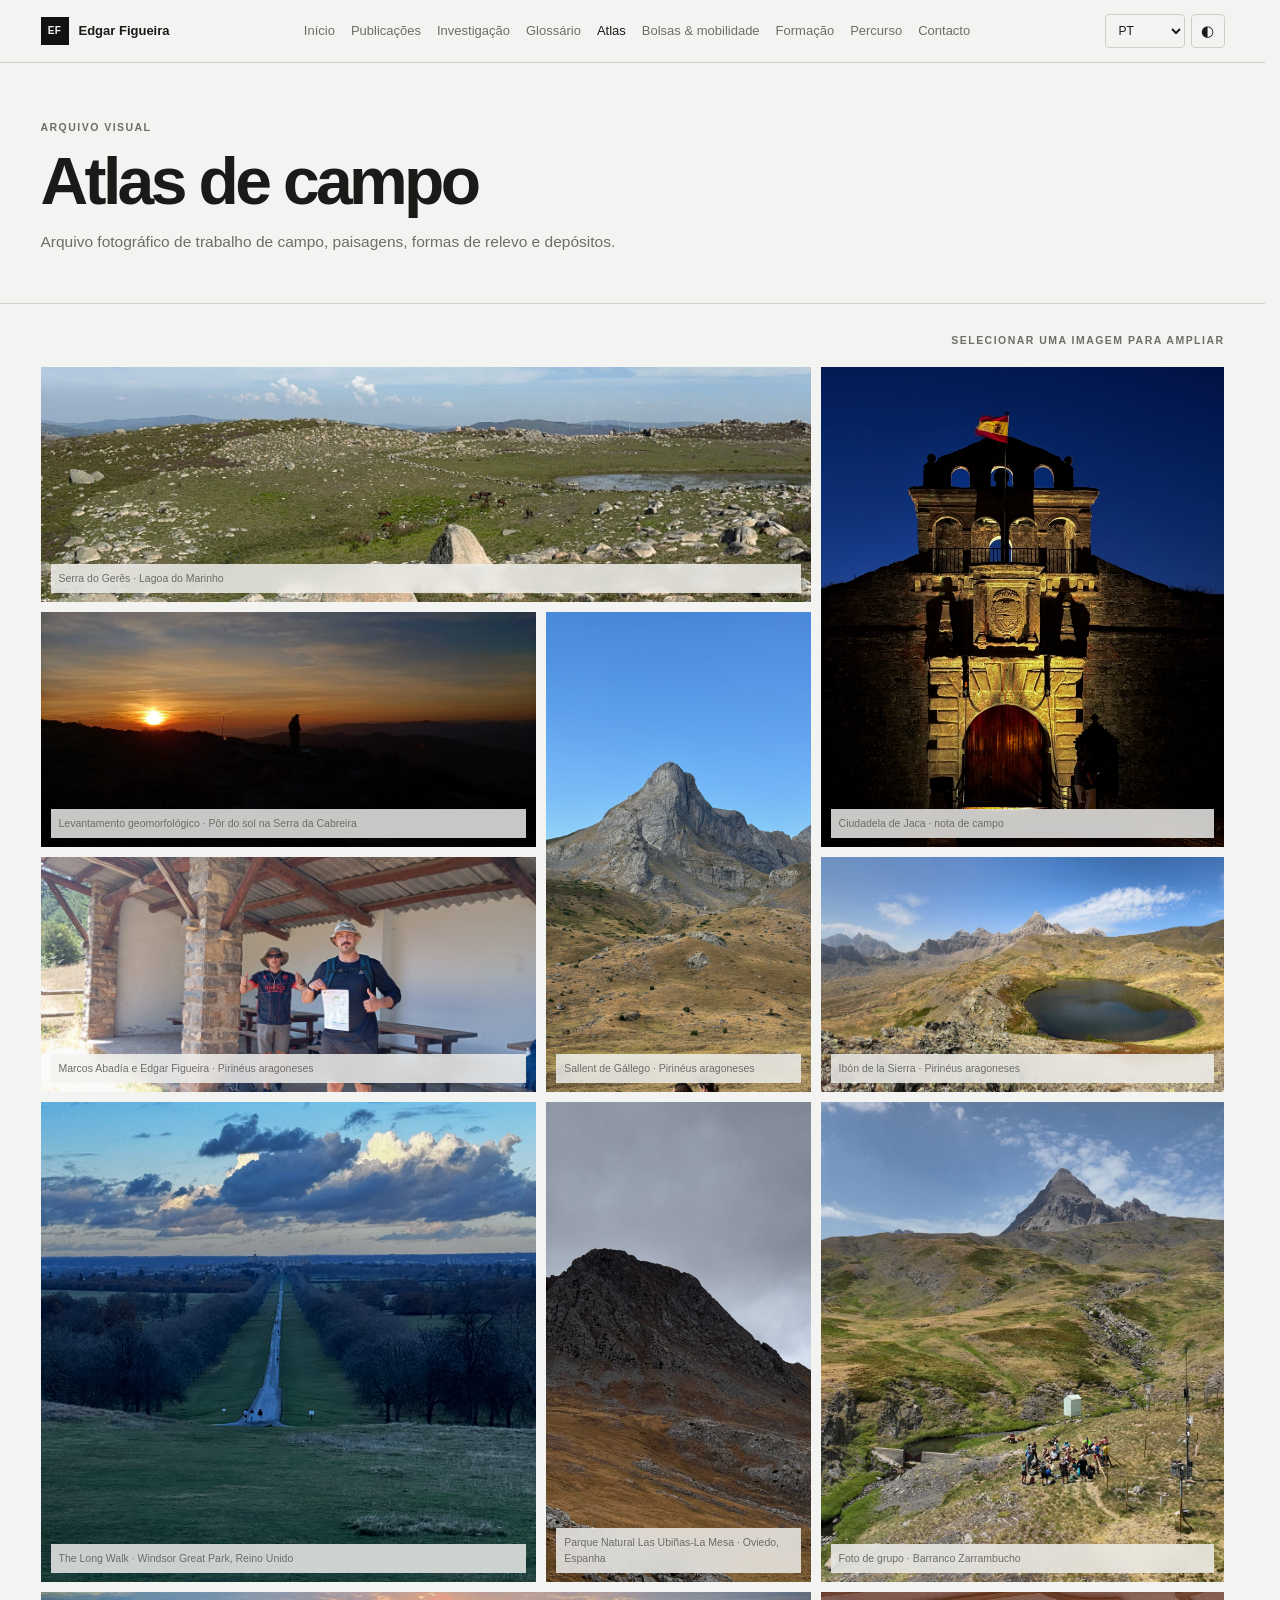
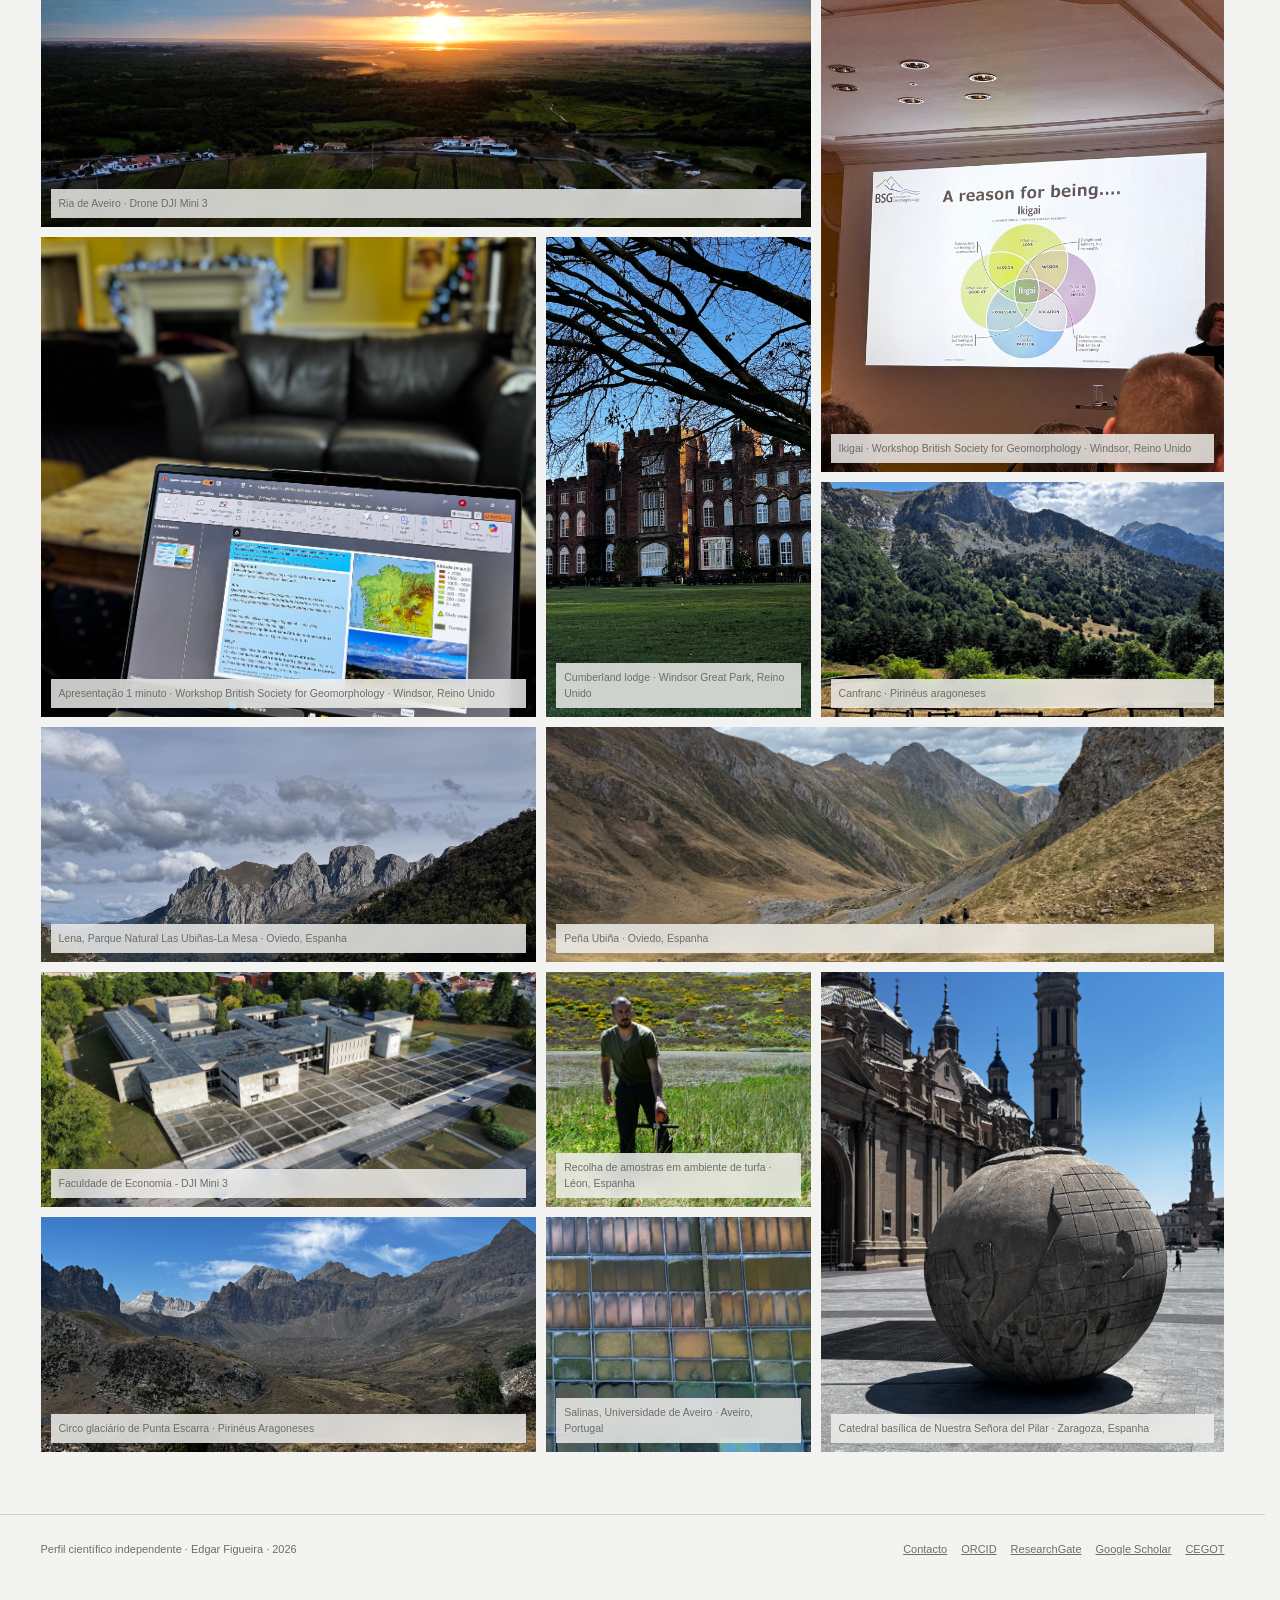
==== commit fdf258ee: "Turning portfolio searchable Turning portfolio searchable" ====
--- a/atlas.html
+++ b/atlas.html
@@ -9,6 +9,23 @@
 <meta content="Atlas de campo — fotografias de trabalho de campo, paisagens de montanha e evidências geomorfológicas." data-i18n-content="atlas_meta_description" name="description"/>
 <title data-i18n="atlas_meta_title">Atlas de campo · Edgar Figueira</title>
 <link data-site-favicon="1" href="assets/favicon.svg" rel="icon" type="image/svg+xml"/>
+<!-- SEO & social metadata -->
+<meta name="robots" content="index,follow,max-image-preview:large,max-snippet:-1,max-video-preview:-1"/>
+<meta name="author" content="Edgar Figueira"/>
+<link rel="canonical" href="https://edgarfigueira.github.io/portfolio/atlas.html" data-seo-canonical="1"/>
+<meta property="og:type" content="website" data-seo-og-type="1"/>
+<meta property="og:site_name" content="Edgar Figueira · Scientific Portfolio" data-seo-site-name="1"/>
+<meta property="og:title" content="Atlas de campo · Edgar Figueira" data-seo-title="1"/>
+<meta property="og:description" content="Atlas de campo — fotografias de trabalho de campo, paisagens de montanha e evidências geomorfológicas." data-seo-description="1"/>
+<meta property="og:url" content="https://edgarfigueira.github.io/portfolio/atlas.html" data-seo-url="1"/>
+<meta property="og:locale" content="pt_PT" data-seo-locale="1"/>
+<meta property="og:image" content="https://edgarfigueira.github.io/portfolio/assets/me.jpeg" data-seo-image="1"/>
+<meta property="og:image:alt" content="Edgar Figueira" data-seo-image-alt="1"/>
+<meta name="twitter:card" content="summary_large_image"/>
+<meta name="twitter:title" content="Atlas de campo · Edgar Figueira" data-seo-twitter-title="1"/>
+<meta name="twitter:description" content="Atlas de campo — fotografias de trabalho de campo, paisagens de montanha e evidências geomorfológicas." data-seo-twitter-description="1"/>
+<meta name="twitter:image" content="https://edgarfigueira.github.io/portfolio/assets/me.jpeg" data-seo-twitter-image="1"/>
+<!-- End SEO & social metadata -->
 </head>
 <body>
 <a class="skip-link" data-i18n="skip" href="#main"></a>
--- a/styles.css
+++ b/styles.css
@@ -1014,7 +1014,7 @@
 	}
 }
 /* V4 — spatial index uses centroids + bounding-box navigation only */
-.study-centroid {
+.study-point {
 	stroke: var(--text) !important;
 	fill: var(--text) !important;
 	transition:
@@ -1045,7 +1045,7 @@
 }
 
 /* V4.1 — robust per-work spatial index */
-.study-centroid {
+.study-point {
 	cursor: pointer;
 }
 .leaflet-tooltip {
